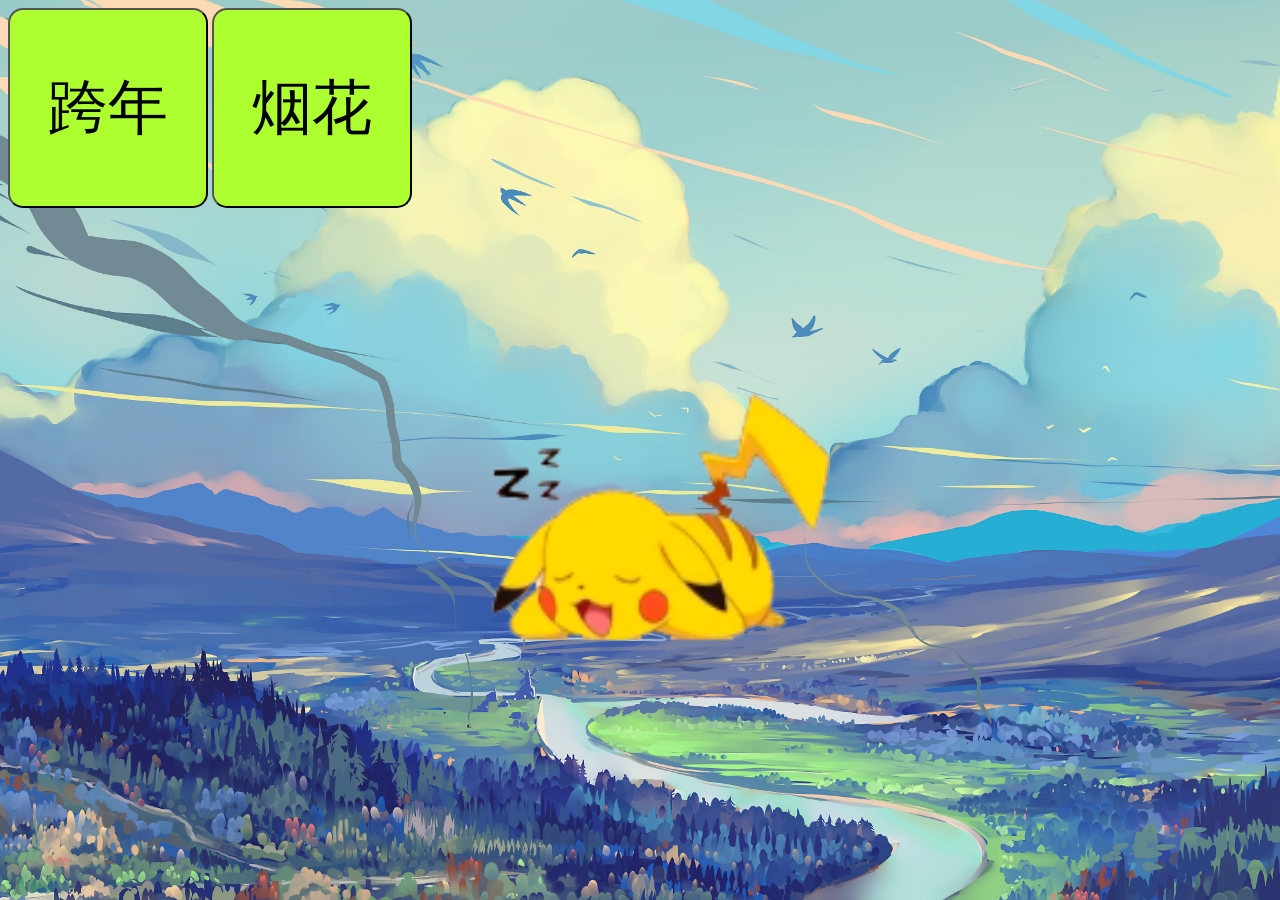
==== haha2.html @ bde4dfee "Add files via upload" ====
<!DOCTYPE html>
<html>
	<head>
		<meta charset="UTF-8">
		<title></title>
		<style type="text/css">
			body{
				background: url(wallpaper.jpg) no-repeat;
				background-size: cover;
				background-attachment:fixed;
			}
			input{
				width: 200px;height: 200px;font-size: 60px;
				background-color: greenyellow;
				border-radius: 15px;
			}
			#pkq{
				width: 380px;height:750px;position: absolute;
				top: 50%;left: 50%;-webkit-transform: translate(-50%,-50%);
			}
		</style>
	</head>
	<body>
		
		<a href="index1.html"><input type="button" id="" value="跨年" /></a>
		<a href="index2.html"><input type="button" id="" value="烟花" /></a>
		<img src="皮卡丘.png"/ id="pkq">
	</body>
</html>
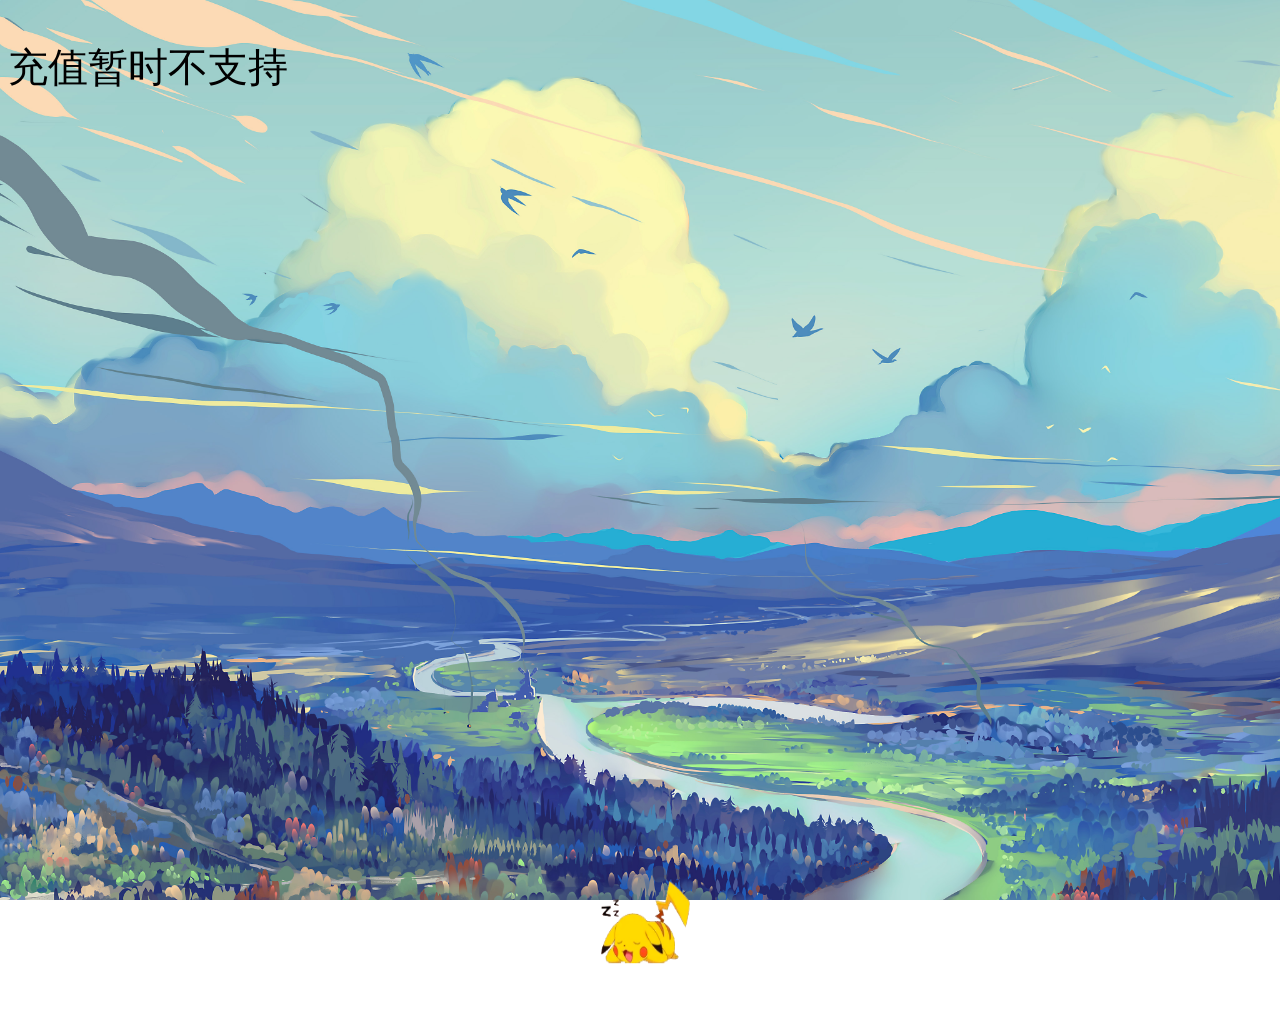
==== commit 43d11aa5: "Add files via upload" ====
--- a/haha2.html
+++ b/haha2.html
@@ -9,21 +9,18 @@
 				background-size: cover;
 				background-attachment:fixed;
 			}
-			input{
-				width: 200px;height: 200px;font-size: 60px;
-				background-color: greenyellow;
-				border-radius: 15px;
+			p{
+				font-size: 40px;
 			}
 			#pkq{
-				width: 380px;height:750px;position: absolute;
-				top: 50%;left: 50%;-webkit-transform: translate(-50%,-50%);
+				width: 100px;height:250px;position: absolute;
+				top: 100%;left: 50%;-webkit-transform: translate(-50%,-50%);
 			}
 		</style>
 	</head>
 	<body>
+		<p>充值暂时不支持</p>
 		
-		<a href="index1.html"><input type="button" id="" value="跨年" /></a>
-		<a href="index2.html"><input type="button" id="" value="烟花" /></a>
 		<img src="皮卡丘.png"/ id="pkq">
 	</body>
 </html>
